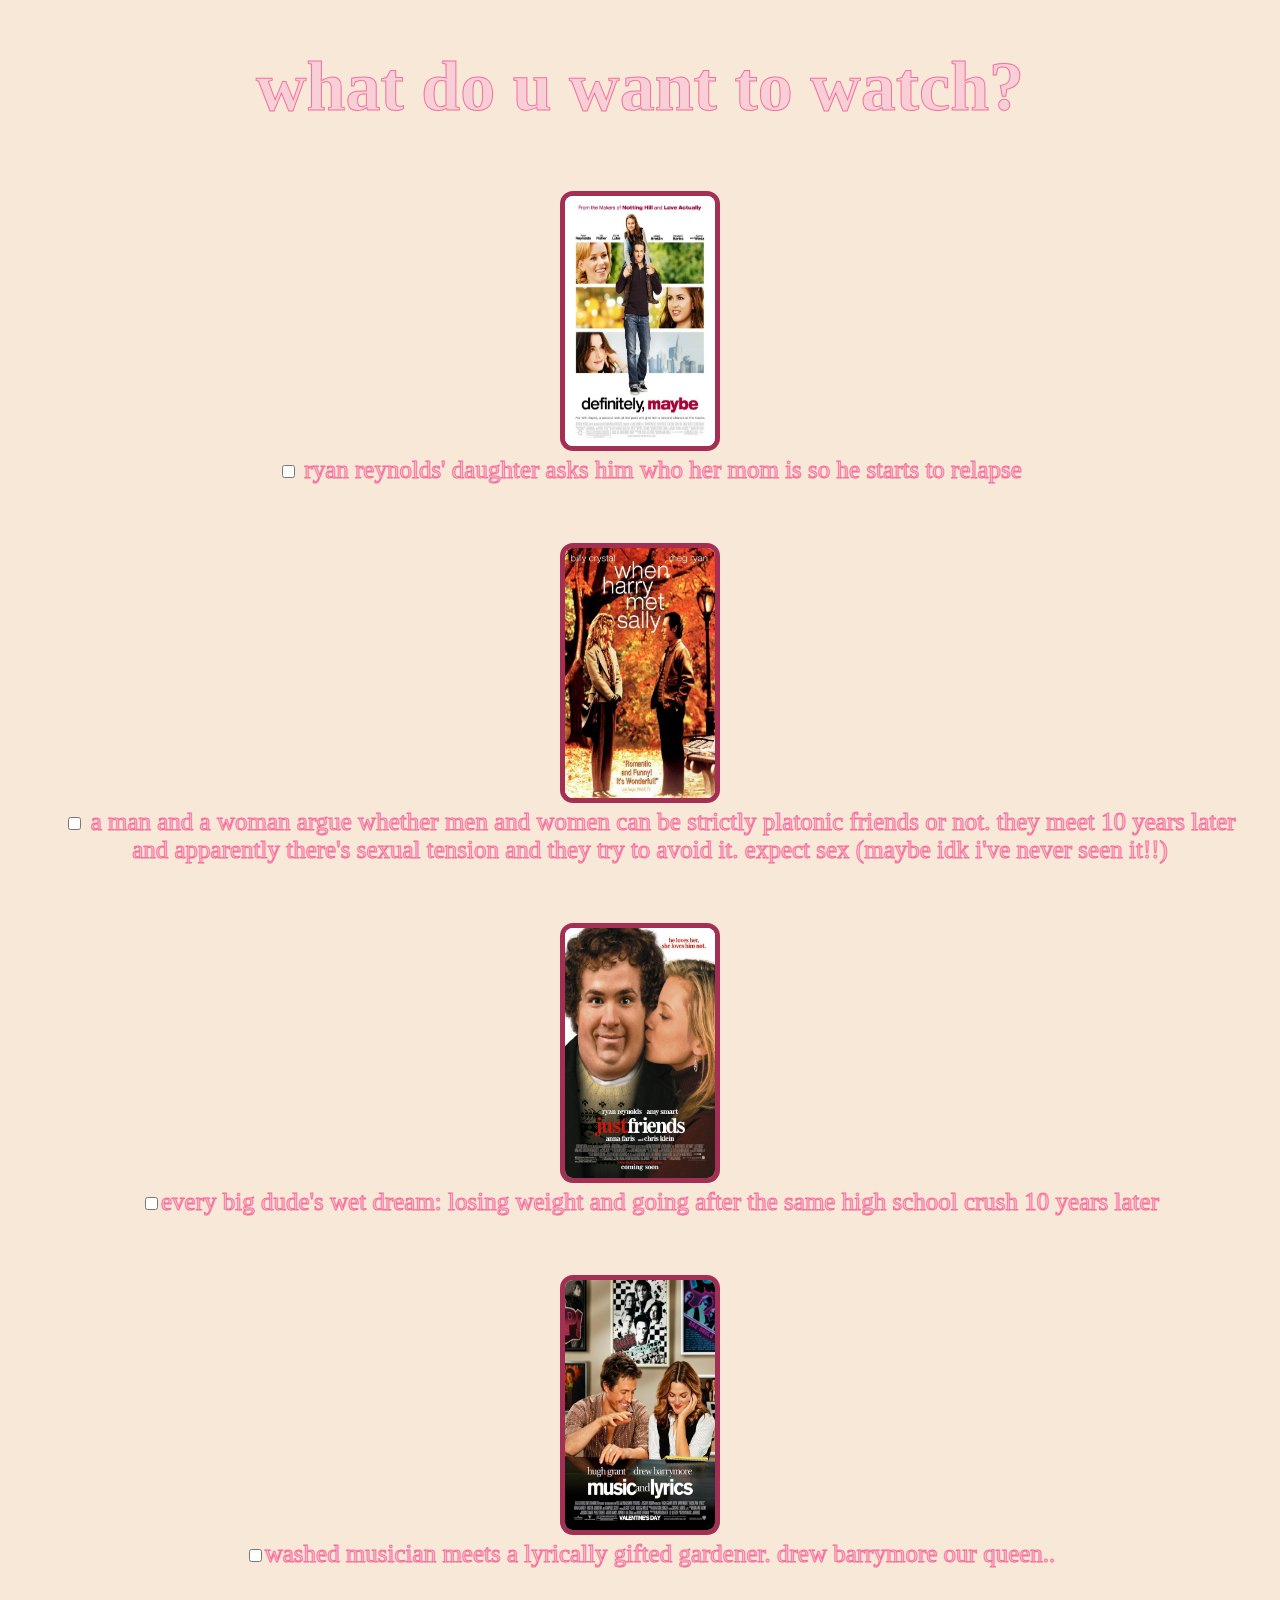
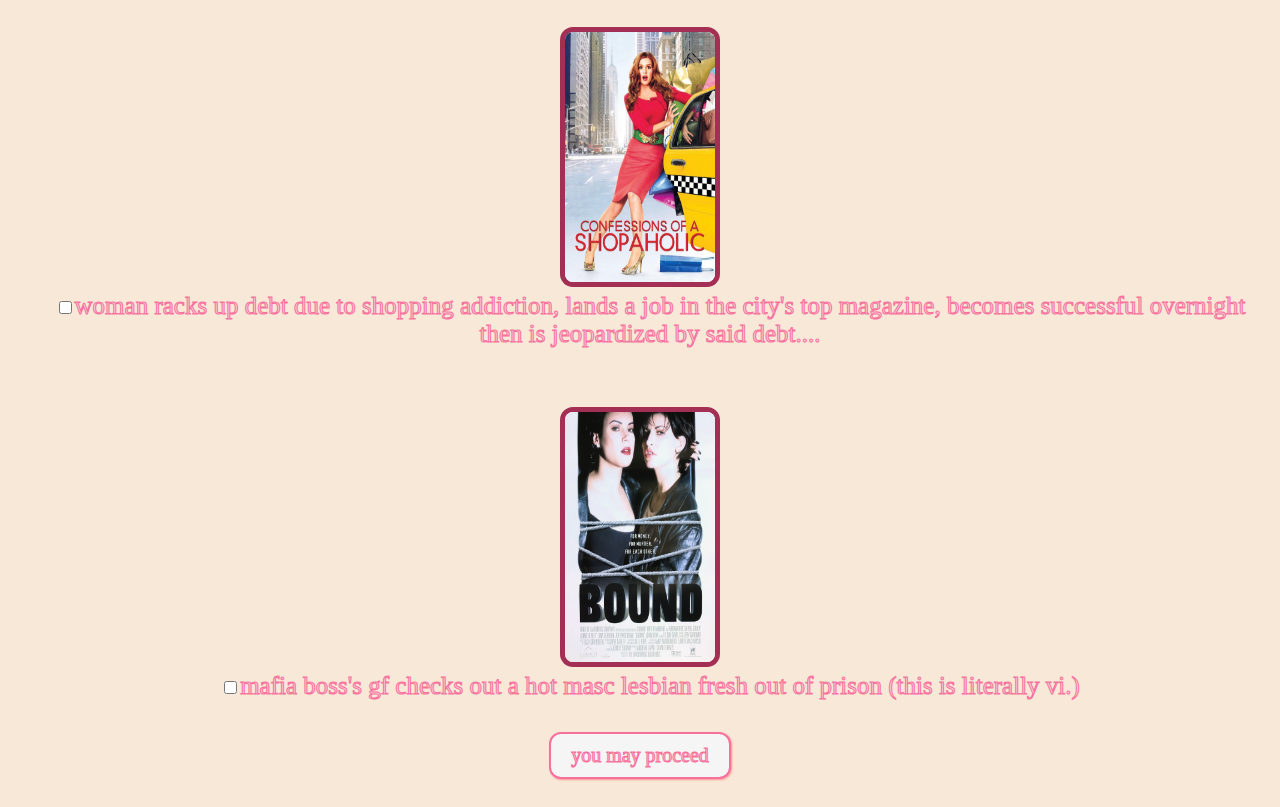
==== movies.html @ f0ca7b61 "initial commit" ====
<!DOCTYPE html>
<html lang="en">
  <head>
    <meta charset="UTF-8" />
    <meta name="viewport" content="width=device-width, initial-scale=1.0" />
    <title>Movies!</title>
    <link rel="icon" type="image/gif" href="images/rolling kitty.gif">
    <link rel="stylesheet" href="css/movies.css">
  </head>
  <body>
    <div id="moviesquestion">
       <h1>  what do u want to watch? </h1>
    </div>

    <div class="movie-selection">
      <div class="movie-item">
        <img src="movie posters/defmaybe.png" alt="definitely maybe">
        <label> <input type="checkbox" name="movie" value="definitely maybe" alt="def maybe">
            ryan reynolds' daughter asks him who her mom is so he starts to relapse </label>
        
        
      </div>
      <div class="movie-item">
        <img src="movie posters/harrymetsally.png" alt="when harry met sally">
        <label><input type="checkbox" name="movie" value="when harry met sally" alt="when ha met sa"> a man and a woman argue whether men and women can be strictly platonic friends or not. they meet 10 years later and apparently there's sexual tension and they try to avoid it. expect sex (maybe idk i've never seen it!!)
        </label>
        
      </div>
      <div class="movie-item">
        <img src="movie posters/justfriends.png" alt="just friends">
        <label><input type="checkbox" name="movie" value="just friends">every big dude's wet dream: losing weight and going after the same high school crush 10 years later</label>
        
    </div>
    <div class="movie-item">
      <img src="movie posters/musicandlyrics.png" alt="music and lyrics">
      <label><input type="checkbox" name="movie" value="music and lyrics">washed musician meets a lyrically gifted gardener. drew barrymore our queen..</label>

    </div>
    <div class="movie-item">
      <img src="movie posters/shopaholic.png" alt="confessions of a shopaholic">
      <label><input type="checkbox" name="movie" value="confessions of a shopaholic">woman racks up debt due to shopping addiction, lands a job in the city's top magazine, becomes successful overnight then is jeopardized by said debt....</label>

  </div>
  <div class="movie-item">
    <img src="movie posters/bound.jpg" alt="bound">
    <label><input type="checkbox" name="movie" value="bound">mafia boss's gf checks out a hot masc lesbian fresh out of prison (this is literally vi.)</label>
  </div>
  </div>
    <button class="button" onclick="location.href='thankyou.html'">
        you may proceed
      </button>
    </body>
</html>
---- css/movies.css ----
body{
    text-align: center;
    margin-top: 30px;
    font-family: 'Modak', serif;
    background-color: #f7e8d8;
    color:#f8cfd7;
}

h1{
    -webkit-text-stroke-width: 1px;
    -webkit-text-stroke-color:#f7719d;
}
.movie-selection{
    display: flex;
    width: 100%;
    text-align: left;
    gap:20px;
    flex-wrap: wrap;
    justify-content: center;
    gap:20px;
    align-items: flex-start;
    margin-top: 20px;
    font-size:25px;
}
#moviesquestion {
    font-size:35px;
    margin-bottom: 30px;
}
.movie-item {
    display: flex;
    flex-direction: column; 
    align-items: center; 
    padding: 10px;
    margin: 12px;
    -webkit-text-stroke-width: 1px;
    -webkit-text-stroke-color: #f7719d;
}

.movie-item img {
    width: 150px; 
    height: 250px; 
    border-radius: 8px; 
    background-color: #ffffff; 
    box-shadow: 0 0 0 5px #a32f55;
    margin-bottom: 10px; 
}

.movie-item label {
    text-align: center; 
    margin-left: 20px;
    display: block;
    word-wrap: break-word;
}
.button{
    padding:10px 20px;
    font-size: 20px;
    cursor:pointer;
    margin:10px;
    font-family:"Modak", serif;
    margin-bottom: 20px;
    background-color: whitesmoke;
    color: #f8cfd7;
    -webkit-text-stroke-width: 1px;
    -webkit-text-stroke-color:#f7719d;
    border-radius: 12px;
    border: 2px solid #f7719d;
    box-shadow: 1px 1px 2px #ff9494;
    transition: 0.3s;
}
.button:Hover{
    background-color:#f56997 ;
    color:white;
    border:2px solid #fa236a;
    box-shadow: 1px 1px 2px #fa236a;
    -webkit-text-stroke-width: 1px;
    -webkit-text-stroke-color: #a32f55;
}
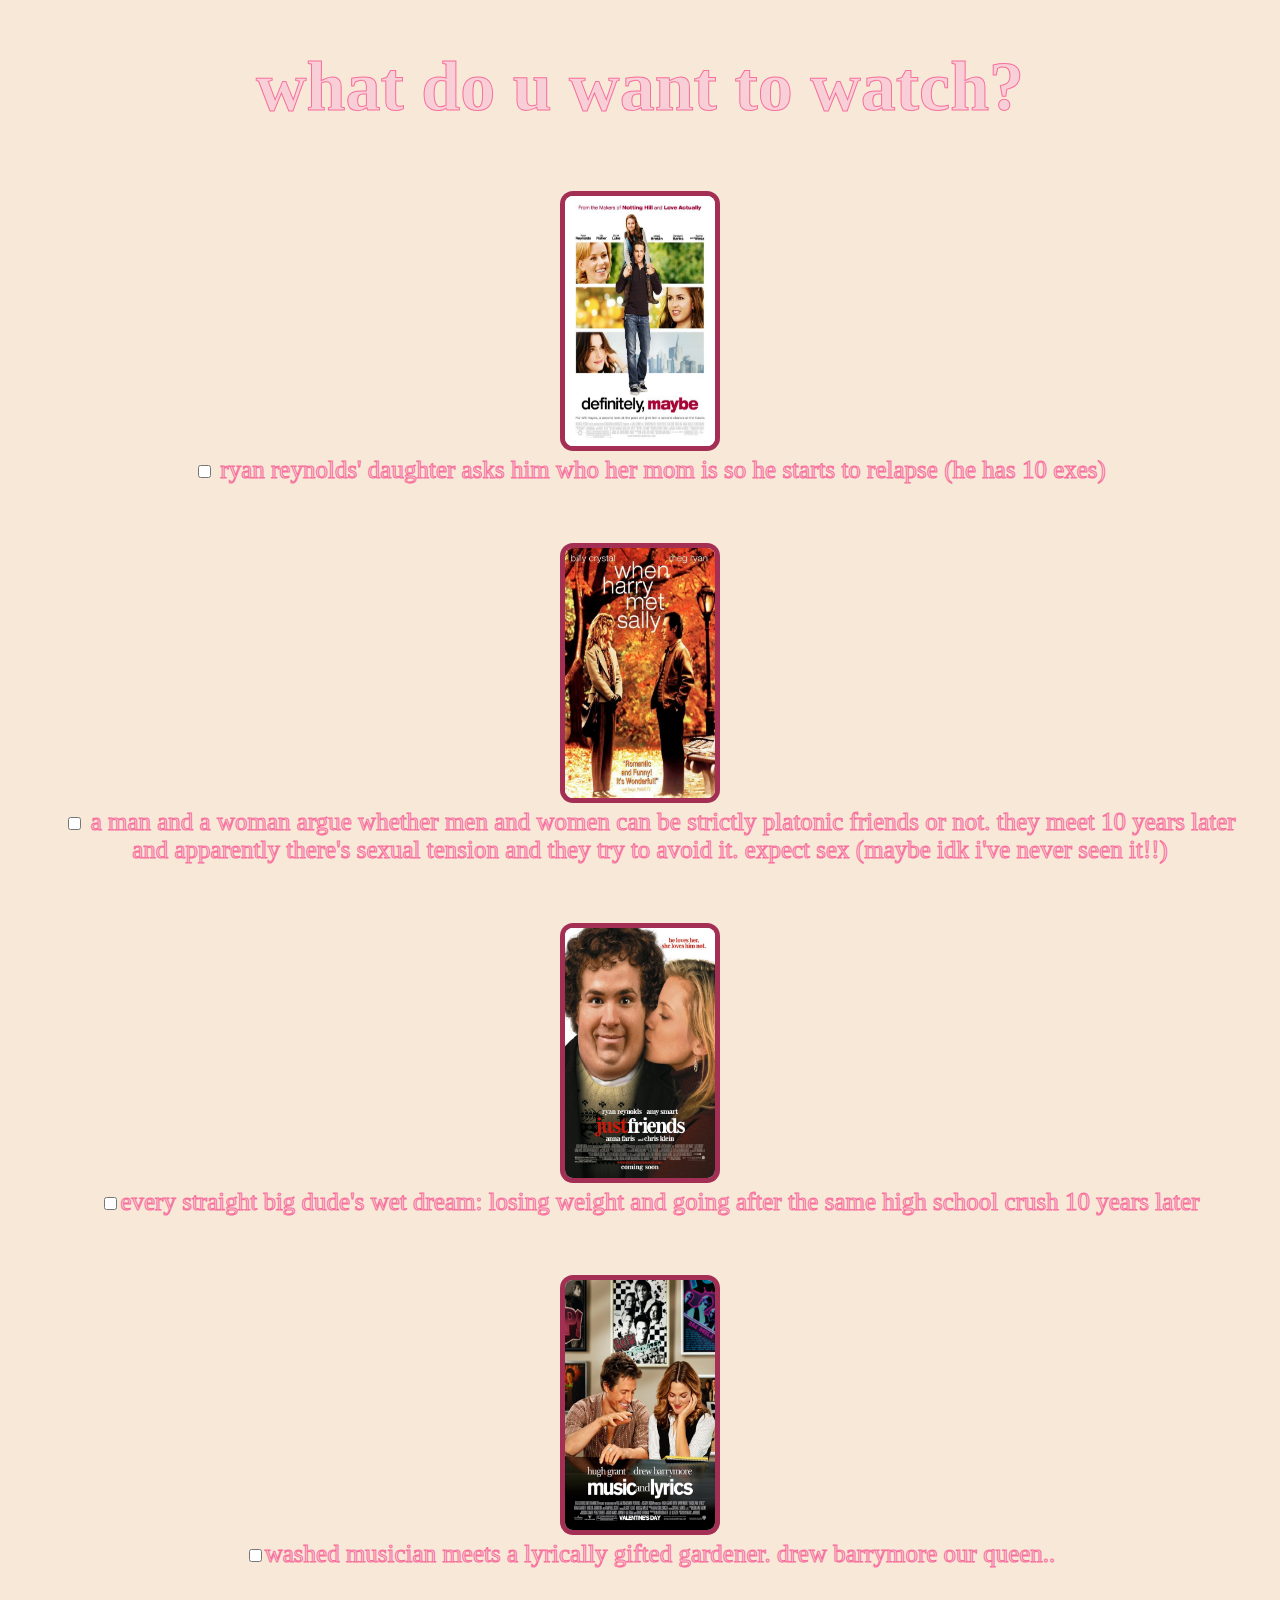
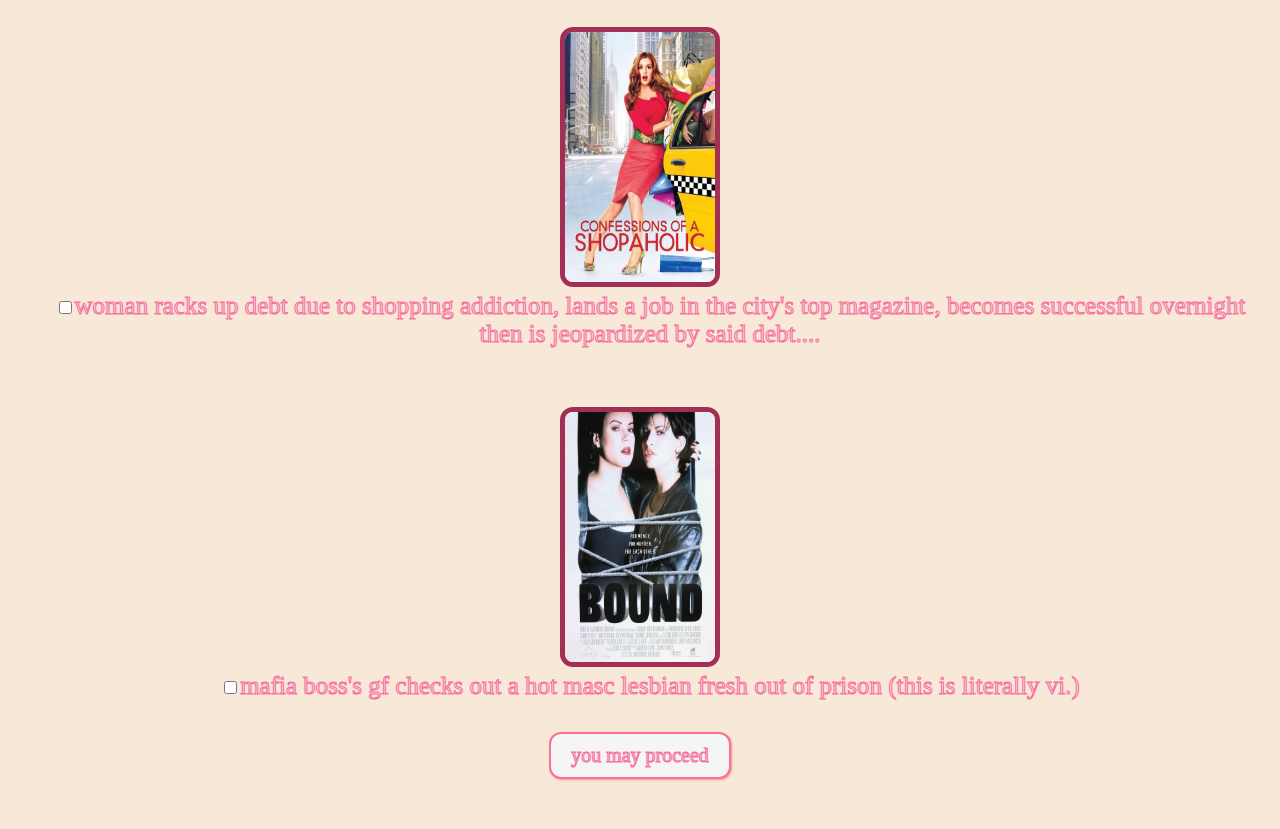
==== commit 6baa88a4: "initial commit" ====
--- a/movies.html
+++ b/movies.html
@@ -8,7 +8,7 @@
     <link rel="stylesheet" href="css/movies.css">
   </head>
   <body>
-    <div id="moviesquestion">
+    <form id="moviesquestion">
        <h1>  what do u want to watch? </h1>
     </div>
 
@@ -16,7 +16,7 @@
       <div class="movie-item">
         <img src="movie posters/defmaybe.png" alt="definitely maybe">
         <label> <input type="checkbox" name="movie" value="definitely maybe" alt="def maybe">
-            ryan reynolds' daughter asks him who her mom is so he starts to relapse </label>
+            ryan reynolds' daughter asks him who her mom is so he starts to relapse (he has 10 exes) </label>
         
         
       </div>
@@ -28,7 +28,7 @@
       </div>
       <div class="movie-item">
         <img src="movie posters/justfriends.png" alt="just friends">
-        <label><input type="checkbox" name="movie" value="just friends">every big dude's wet dream: losing weight and going after the same high school crush 10 years later</label>
+        <label><input type="checkbox" name="movie" value="just friends">every straight big dude's wet dream: losing weight and going after the same high school crush 10 years later</label>
         
     </div>
     <div class="movie-item">
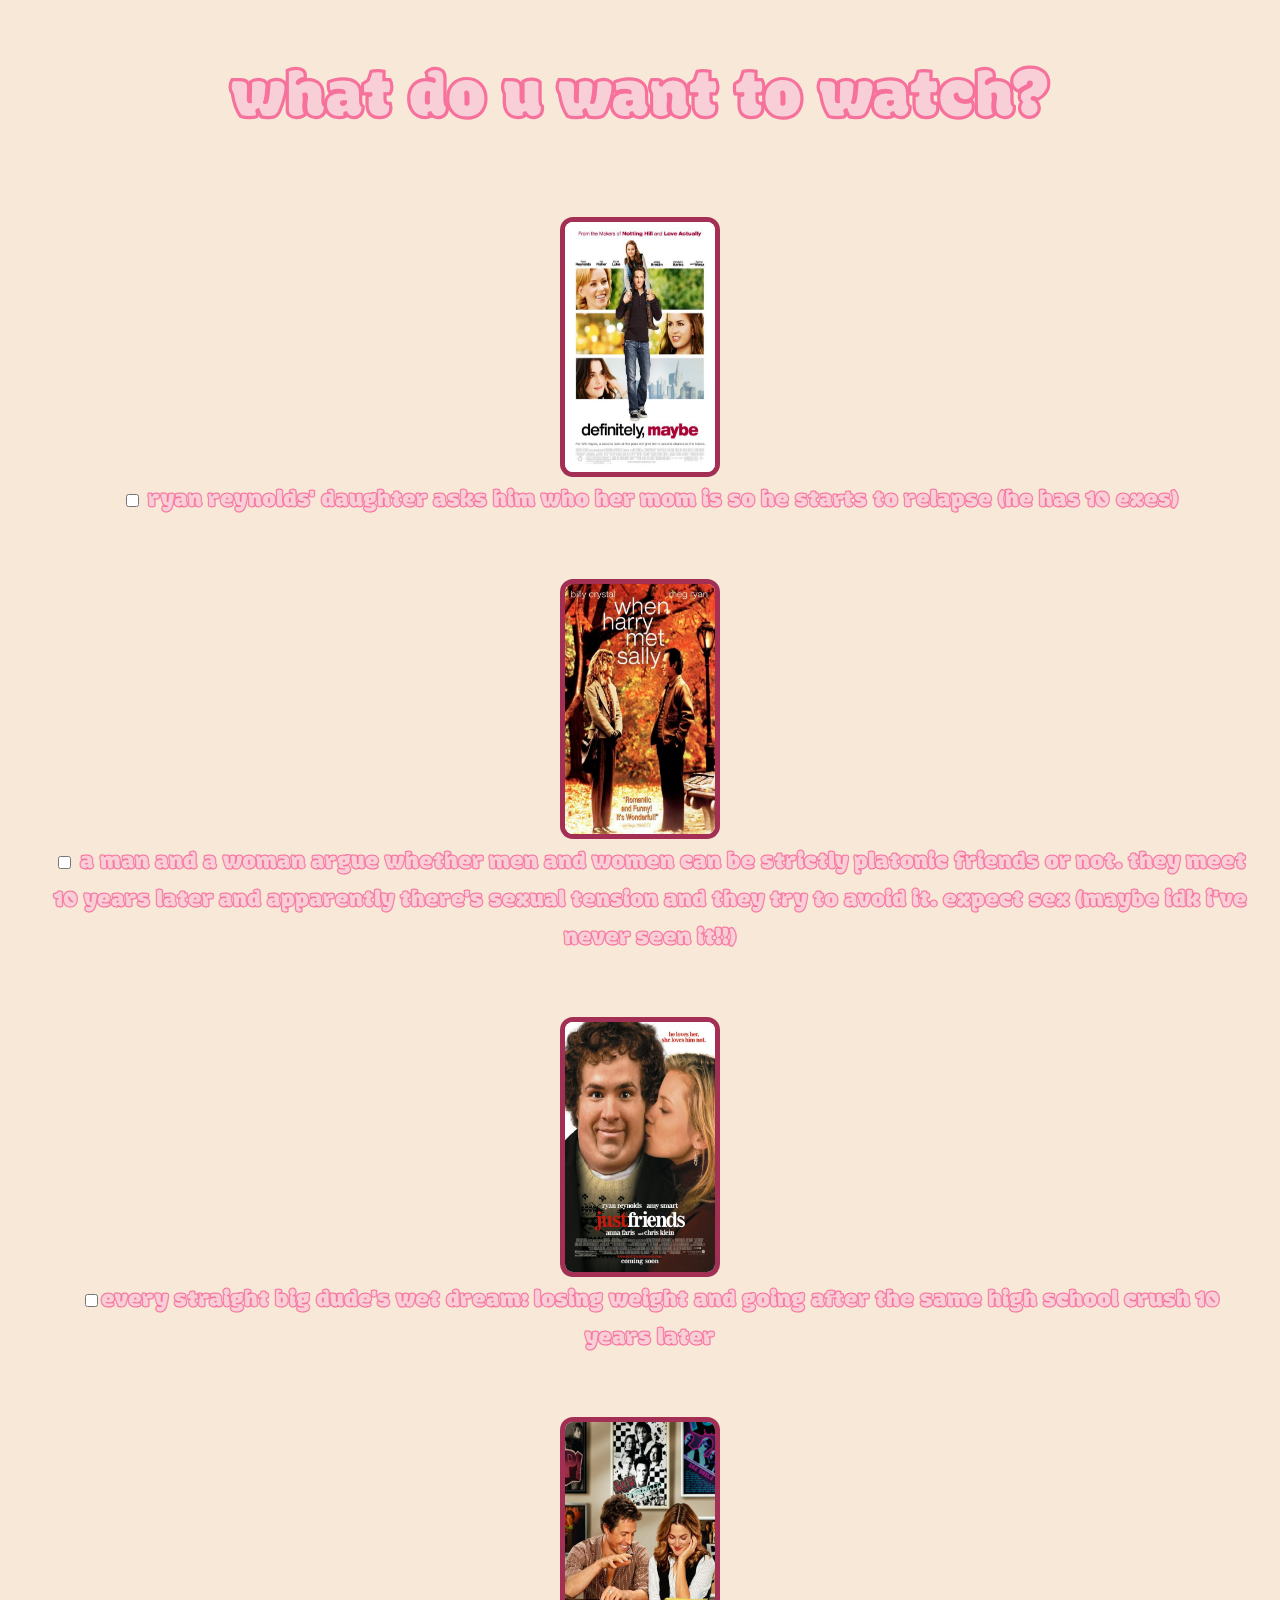
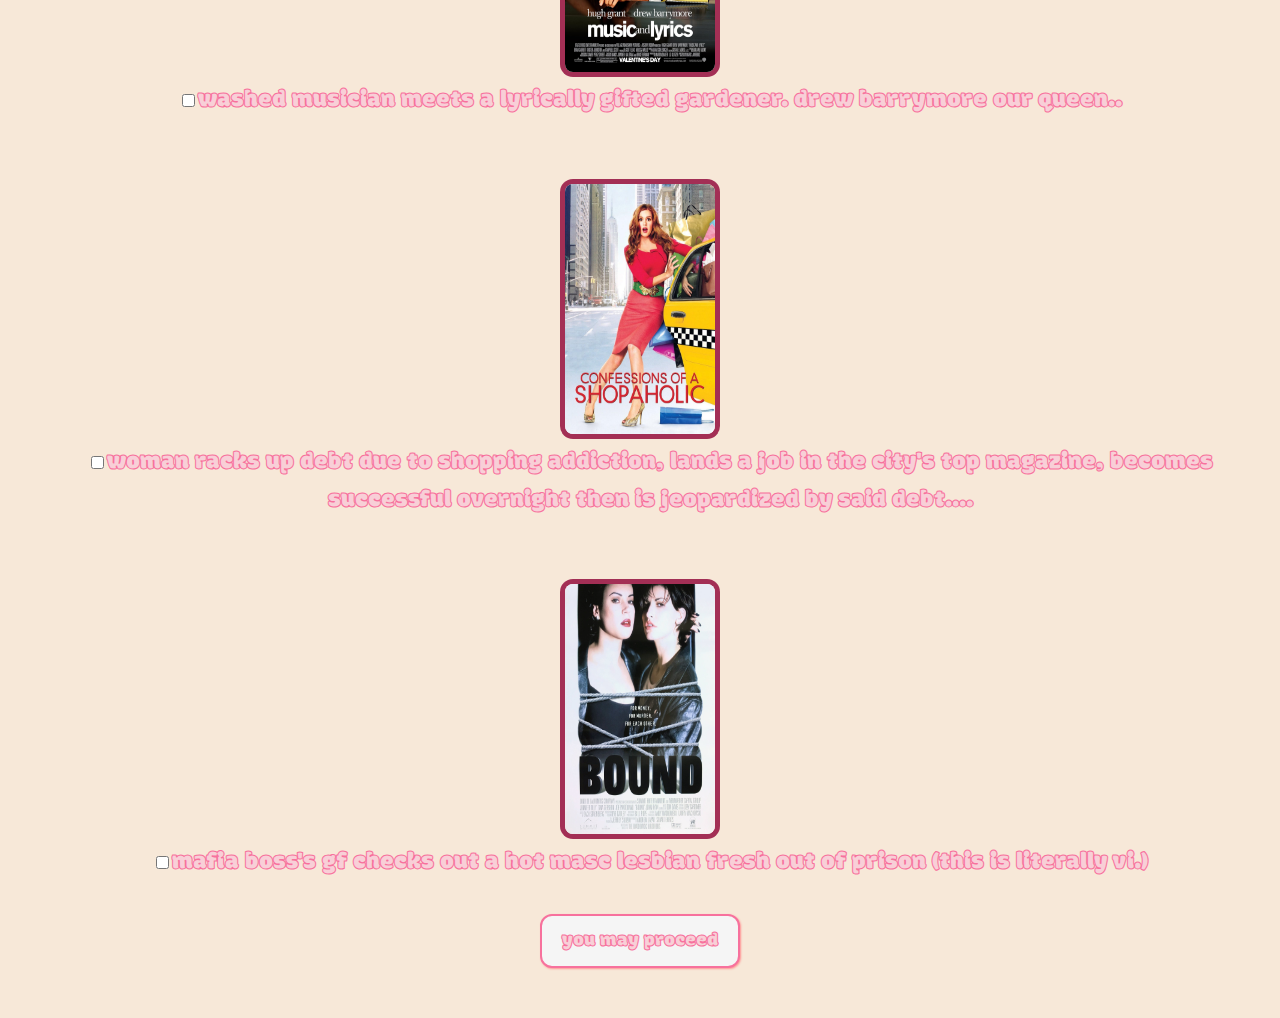
==== commit 48a5aff4: "last na to beh" ====
--- a/movies.html
+++ b/movies.html
@@ -46,8 +46,9 @@
     <label><input type="checkbox" name="movie" value="bound">mafia boss's gf checks out a hot masc lesbian fresh out of prison (this is literally vi.)</label>
   </div>
   </div>
-    <button class="button" onclick="location.href='thankyou.html'">
-        you may proceed
+  <a href="thankyou.html">
+    <button type="button" class="button">you may proceed</button>
+  </a>
       </button>
     </body>
 </html>
--- a/css/movies.css
+++ b/css/movies.css
@@ -1,3 +1,5 @@
+@import url('https://fonts.googleapis.com/css2?family=Modak&display=swap');
+
 body{
     text-align: center;
     margin-top: 30px;
